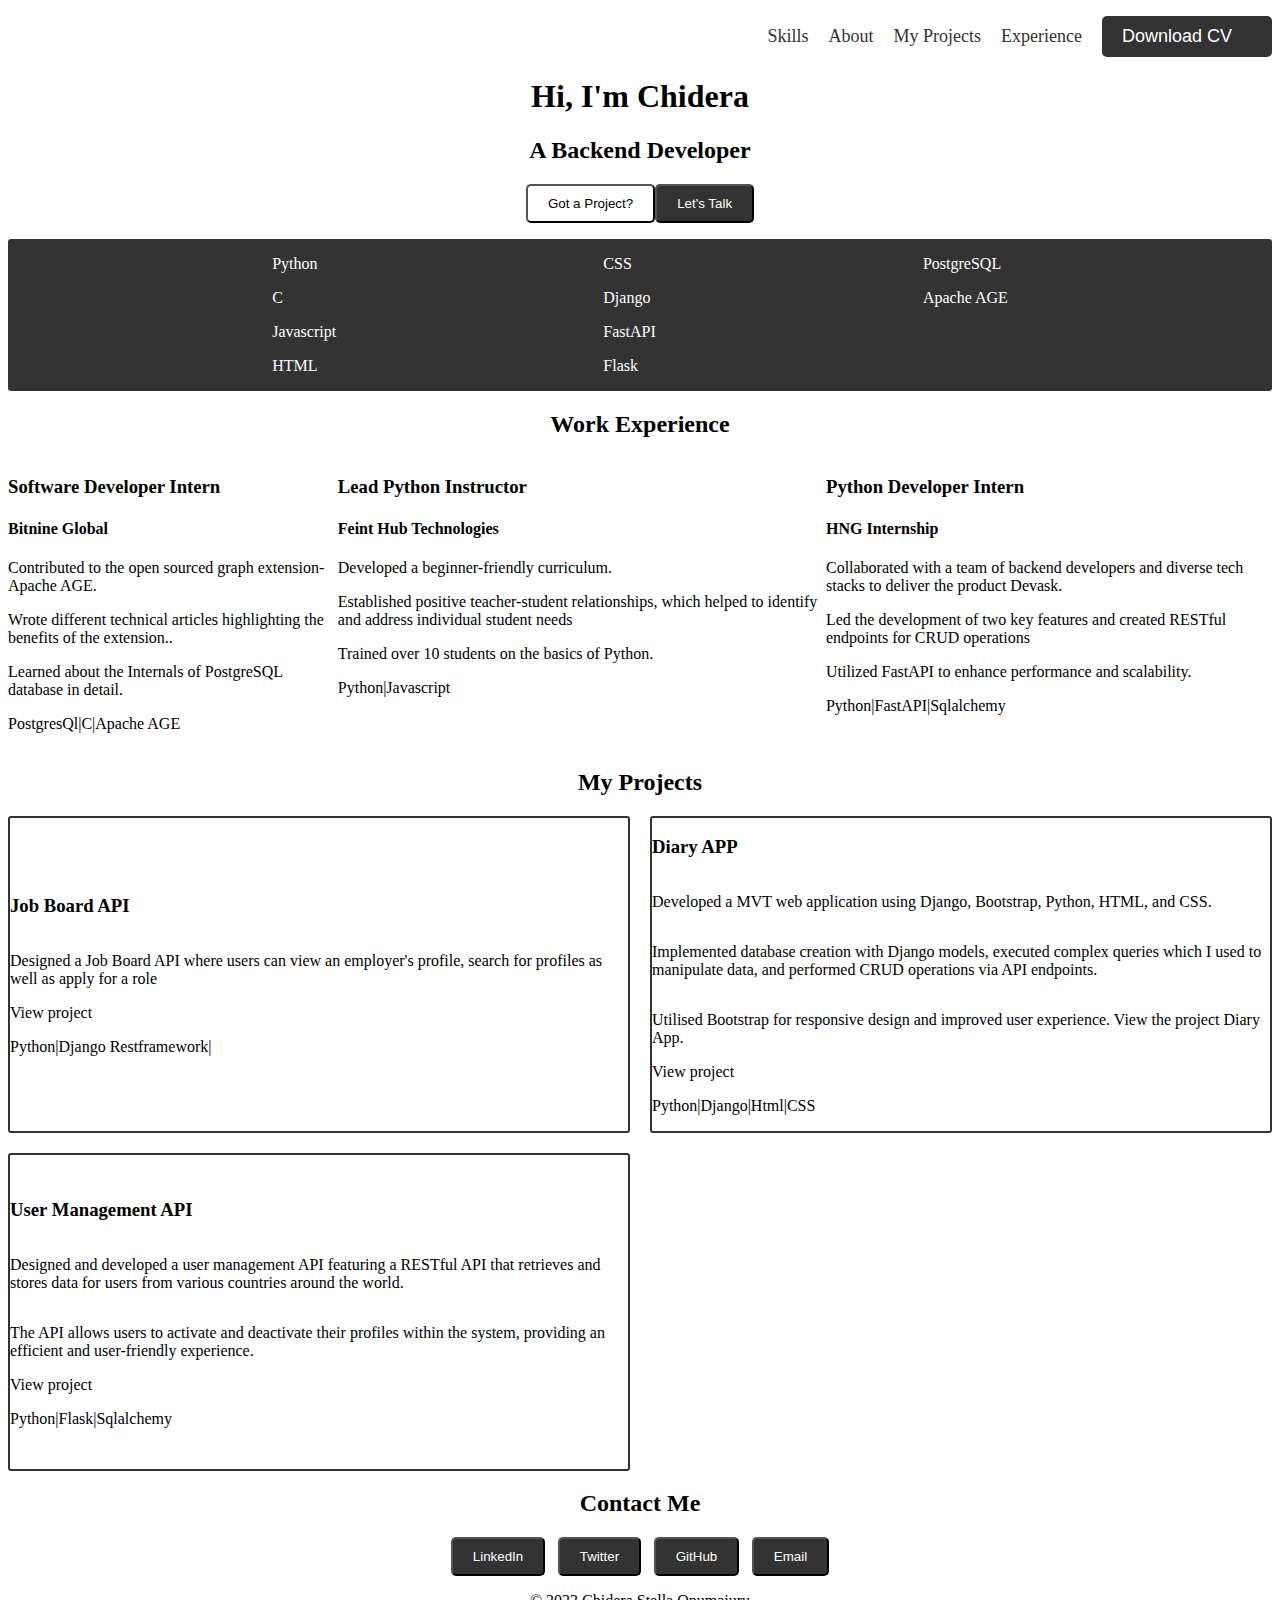
==== index.html @ e199f8c2 "fix:made changes to file arrangements" ====
<!DOCTYPE html>
<html>
  <head>
    <title>Chidera Stella Onumajuru - Python Backend Developer</title>
    <link rel="stylesheet" href="index.css">
  </head>
  <body>
    
      <header>
          <nav>
              <p class="navigation">
                <a href="#skills">Skills</a>
                <a href="#about-me">About</a>
                <a href="#my-projects">My Projects</a>
                <a href="#Experience">Experience</a>
                <button><a href="https://drive.google.com/file/d/1T2vnB7kfiqGb6u-KFOCTiPgxt2RrI3A_/view?usp=drivesdk">Download CV</a></button>
              </p>
            </nav>
            <h1 class="center">Hi, I'm Chidera</h1>
            <h2 class="center">A Backend Developer</h2>
            <p class="my-button">
              <button class="got">Got a Project?</button>
              <button class="contact"><a href="#contact-me">Let's Talk</a></button>
            </p>
        <div class="skills">
          <div class ="languages">
              <p>Python</p>
              <p>C</p>
              <p>Javascript</p>
              <p>HTML</p>
              
          </div>
          <div class="frameworks">
            <P>CSS</P>  
            <p>Django</p>
            <p>FastAPI</p>
            <p>Flask</p>   
          </div>
          <div class="databases">
              <p>PostgreSQL</p>          
              <p>Apache AGE</p>
          </div>
        </div>

      </header>
      
      <main>
        <section id="Experience">
          <h2>Work Experience</h2>
          <div class="work-experience work">
            <div class="experience grid">
              <h3>Software Developer Intern</h3>
              <h4>Bitnine Global</h4>
              <p>Contributed to the open sourced graph extension-Apache AGE.</p>
              <p>Wrote different technical articles highlighting the benefits of the extension..</p>
              <p>Learned about the Internals of PostgreSQL database in detail.</p>
              <p>PostgresQl|C|Apache AGE</p> 
            </div>
            <div class="teaching-experience grid">
              <h3>Lead Python Instructor</h3>
              <h4>Feint Hub Technologies</h4>
              <p>Developed a beginner-friendly curriculum. </p>
              <p>Established positive teacher-student relationships, which
                helped to identify and address individual student needs</p>
              <p>Trained over 10 students on the basics of Python.</p>
              <p>Python|Javascript</p>
            </div>
            <div class="intern-experience grid">     
              <h3>Python Developer Intern</h3>
              <h4>HNG Internship</h4>
              <p>Collaborated with a team of backend developers and diverse tech stacks to deliver the product Devask.</p>
              <p>Led the development of two key features and created RESTful endpoints for CRUD operations</p>
              <p> Utilized FastAPI to enhance performance and scalability.</p> 
              <p>Python|FastAPI|Sqlalchemy</p> 
            </div>
          </div>
        </section>
        <section id="my-projects">
          <h2>My Projects</h2>
          <div class="projects">
            <div class="job-board project">
            <h3>Job Board API</h3>
              <p>Designed a Job Board API where users can view an employer's profile, search for profiles as well as apply for a role</p>
              <a href="https://job-board-api.onrender.com/swagger/">View project</a>
              <p>Python|Django Restframework|</p>
              </div>

            
            <div class="project">
              <h3>Diary APP</h3>
              <p>Developed a MVT web application using Django, Bootstrap, Python, HTML, and CSS.</p>
              <p>Implemented database creation with Django models, executed complex queries which I used to manipulate data, and performed
  CRUD operations via API endpoints.</p>
              <p>Utilised Bootstrap for responsive design and improved user experience. View the project Diary App. </p>
              <a href="https://github.com/Chidera6/diary_app.">View project</a>
              <p>Python|Django|Html|CSS</p>
            </div>
            <div class="project">
              <h3>User Management API</h3>
              <p>Designed and developed a user management API featuring a RESTful API that retrieves and stores data for users from various countries around the world.</p>
              <p>The API allows users to activate and deactivate their profiles within
                the system, providing an efficient and user-friendly experience. </p>
              <a href="https://github.com/Chidera6/User_management_api">View project</a>
              <p>Python|Flask|Sqlalchemy</p>
            </div>
          </div>
        </section>
        
        <section id="contact-me">
          <h2>Contact Me</h2>
          <div class="contact-buttons">
              <button class="contact-button">
                <a href="https://linkedin.com/in/chidera-stella-onumajuru" target="_blank">
                LinkedIn
                </a>
              </button>
              <button class="contact-button">
                <a href="https://twitter.com/Dera_Onumajuru" target="_blank">
                Twitter
                </a>
              </button>
              <button class="contact-button">
                <a href="https://github.com/chidera6" target="_blank">
                GitHub
                </a>
              </button> 
              <button class="contact-button">
                <a href="mailto:onumajurubenedicta@gmail.com">
                Email
                </a>
              </button>
          </div>    
        </section>
      </main>
      <footer>
        <p>&copy; 2023 Chidera Stella Onumajuru</p>
      </footer>
   </div>
  </body>
</html>
---- index.css ----
.navigation {
    display: flex;
    justify-content: right;
    align-items: center;
  }
  

.navigation a {
    margin-right: 20px;
    font-size: 18px;
    color: #333;
    text-decoration: none;
    transition: all 0.3s ease-in-out;
}
  
  
.navigation button {
    background-color: #333;
    color: #fff;
    border: none;
    padding: 10px 20px;
    border-radius: 5px;
    font-size: 18px;
    cursor: pointer;
}
  
.navigation button a {
    color: #fff;
    text-decoration: none;
}
    
.center {
    text-align: center;
  }
  

.my-button {
    display: flex;
    justify-content: center;
  }
  
  button {
    background-color: #333;
    border-radius: 5px;
    padding: 10px 20px;
  }

  .got{
    background-color: white;
    color: black;
  }

.contact a{
  text-decoration: none;
  color: white;
}
  .skills  {
    display: flex;
    flex-wrap: wrap;
    justify-content: space-evenly;
    background-color: #333;
    color: white;
    gap: 3px;
    padding: 0.001rem;
    border-radius: 3px;
  }
  

h2{
  text-align: center;
}
.work-experience{
  display: flex;
  justify-content: center;
  gap: 1px;;
}

.projects{
  display: grid;
  grid-template-columns: repeat(2, 1fr);
  grid-template-rows: 1fr 1fr;
  border-radius: 2px;
  gap: 20px;
}

.job-board{
  grid-column-start: 1;
}
.project{
  display: grid;
  align-content: center;
  justify-content: center;
  border:2px solid  #333;
  border-radius: 3px;
}
.project a{
  text-decoration: none;
  color: black;
}

.contact-buttons{
  display: flex;
  gap: 1%;
  justify-content: center;
}
.contact-buttons a{
  text-decoration: none;
  color: white;
}
footer{
  text-align: center;
}
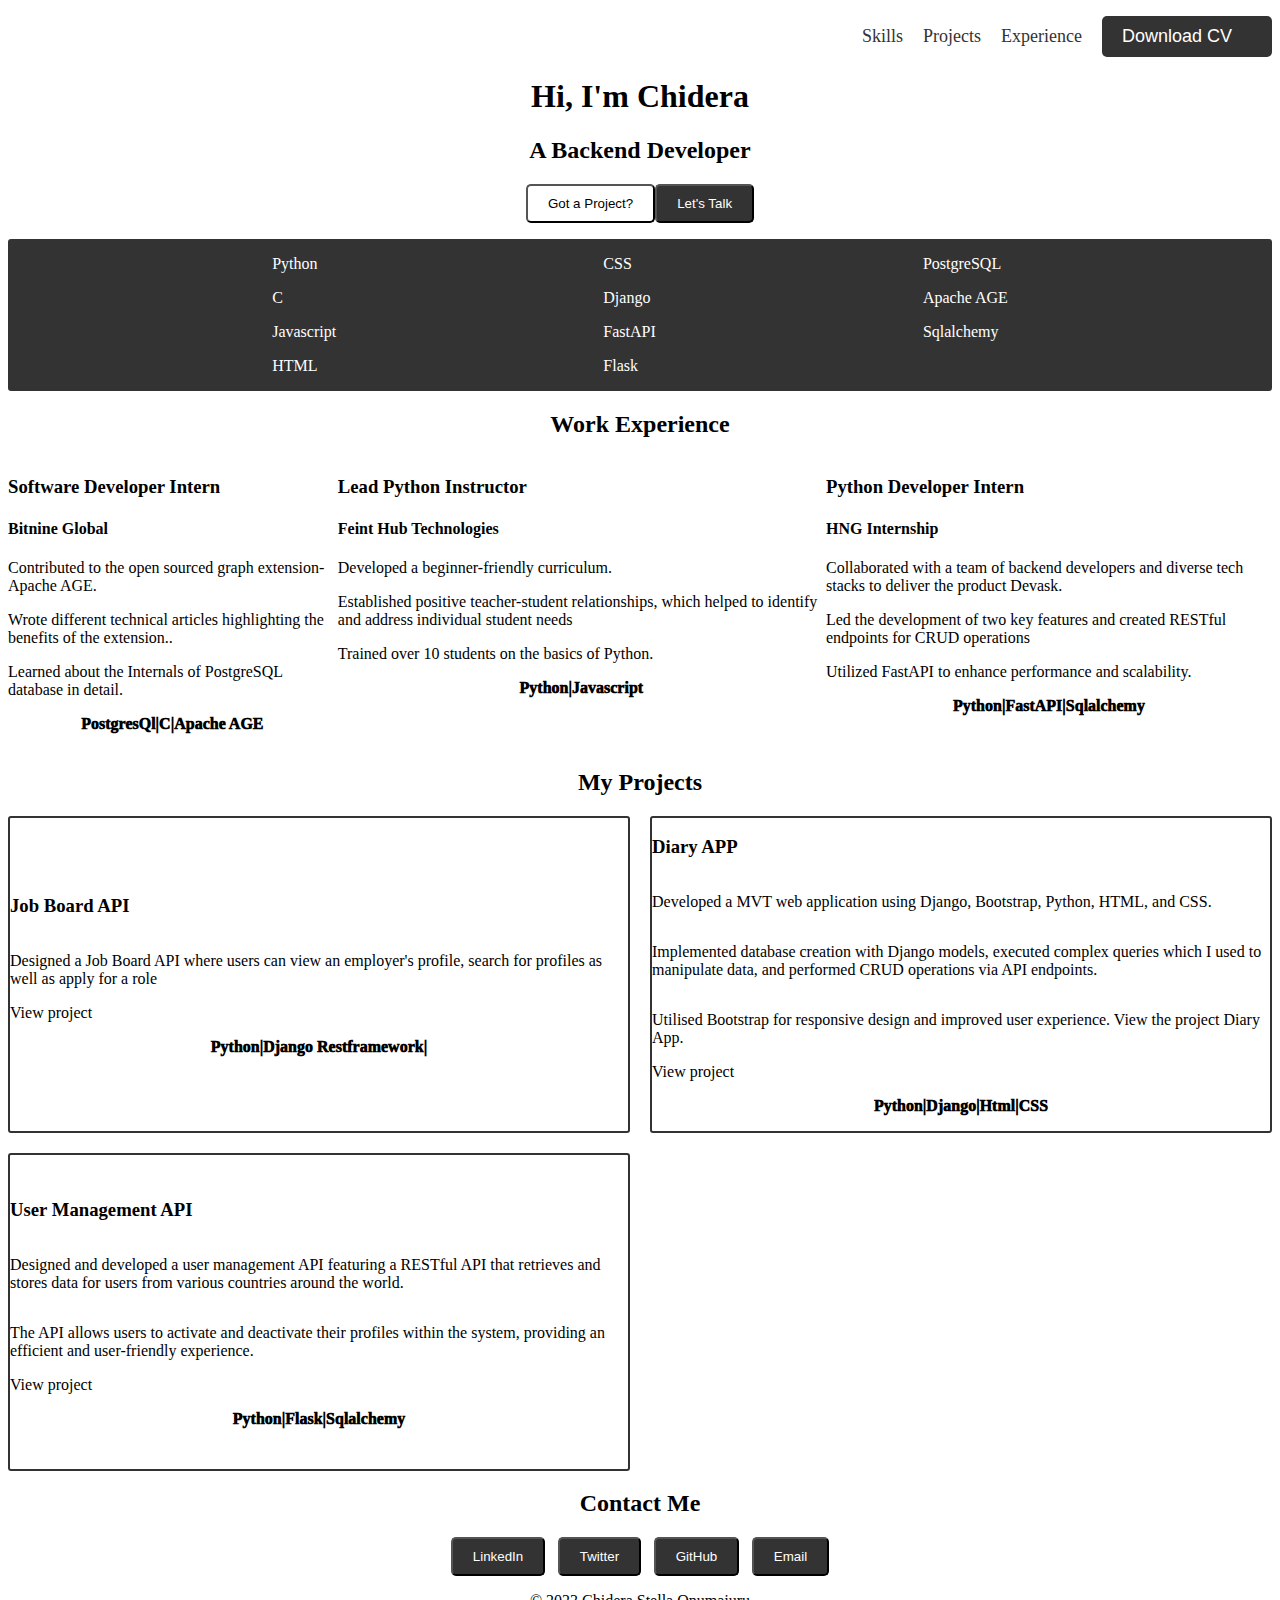
==== commit b9fb0908: "fix:made syling changes" ====
--- a/index.html
+++ b/index.html
@@ -10,8 +10,7 @@
           <nav>
               <p class="navigation">
                 <a href="#skills">Skills</a>
-                <a href="#about-me">About</a>
-                <a href="#my-projects">My Projects</a>
+                <a href="#my-projects">Projects</a>
                 <a href="#Experience">Experience</a>
                 <button><a href="https://drive.google.com/file/d/1T2vnB7kfiqGb6u-KFOCTiPgxt2RrI3A_/view?usp=drivesdk">Download CV</a></button>
               </p>
@@ -39,6 +38,7 @@
           <div class="databases">
               <p>PostgreSQL</p>          
               <p>Apache AGE</p>
+              <p>Sqlalchemy</p>
           </div>
         </div>
 
@@ -54,7 +54,7 @@
               <p>Contributed to the open sourced graph extension-Apache AGE.</p>
               <p>Wrote different technical articles highlighting the benefits of the extension..</p>
               <p>Learned about the Internals of PostgreSQL database in detail.</p>
-              <p>PostgresQl|C|Apache AGE</p> 
+              <p class="skil">PostgresQl|C|Apache AGE</p> 
             </div>
             <div class="teaching-experience grid">
               <h3>Lead Python Instructor</h3>
@@ -63,15 +63,16 @@
               <p>Established positive teacher-student relationships, which
                 helped to identify and address individual student needs</p>
               <p>Trained over 10 students on the basics of Python.</p>
-              <p>Python|Javascript</p>
+              <p class="skil">Python|Javascript</p>
             </div>
             <div class="intern-experience grid">     
               <h3>Python Developer Intern</h3>
               <h4>HNG Internship</h4>
-              <p>Collaborated with a team of backend developers and diverse tech stacks to deliver the product Devask.</p>
+              <p>Collaborated with a team of backend developers and diverse tech 
+                stacks to deliver the product Devask.</p>
               <p>Led the development of two key features and created RESTful endpoints for CRUD operations</p>
               <p> Utilized FastAPI to enhance performance and scalability.</p> 
-              <p>Python|FastAPI|Sqlalchemy</p> 
+              <p class="skil">Python|FastAPI|Sqlalchemy</p> 
             </div>
           </div>
         </section>
@@ -82,7 +83,7 @@
             <h3>Job Board API</h3>
               <p>Designed a Job Board API where users can view an employer's profile, search for profiles as well as apply for a role</p>
               <a href="https://job-board-api.onrender.com/swagger/">View project</a>
-              <p>Python|Django Restframework|</p>
+              <p class="skil">Python|Django Restframework|</p>
               </div>
 
             
@@ -93,7 +94,7 @@
   CRUD operations via API endpoints.</p>
               <p>Utilised Bootstrap for responsive design and improved user experience. View the project Diary App. </p>
               <a href="https://github.com/Chidera6/diary_app.">View project</a>
-              <p>Python|Django|Html|CSS</p>
+              <p class="skil">Python|Django|Html|CSS</p>
             </div>
             <div class="project">
               <h3>User Management API</h3>
@@ -101,7 +102,7 @@
               <p>The API allows users to activate and deactivate their profiles within
                 the system, providing an efficient and user-friendly experience. </p>
               <a href="https://github.com/Chidera6/User_management_api">View project</a>
-              <p>Python|Flask|Sqlalchemy</p>
+              <p class="skil">Python|Flask|Sqlalchemy</p>
             </div>
           </div>
         </section>
--- a/index.css
+++ b/index.css
@@ -72,8 +72,9 @@
 }
 .work-experience{
   display: flex;
+  gap: 1px;;
   justify-content: center;
-  gap: 1px;;
+
 }
 
 .projects{
@@ -111,4 +112,7 @@
 footer{
   text-align: center;
 }
-
+.skil{
+  font-weight: 1000;
+  text-align: center;
+}
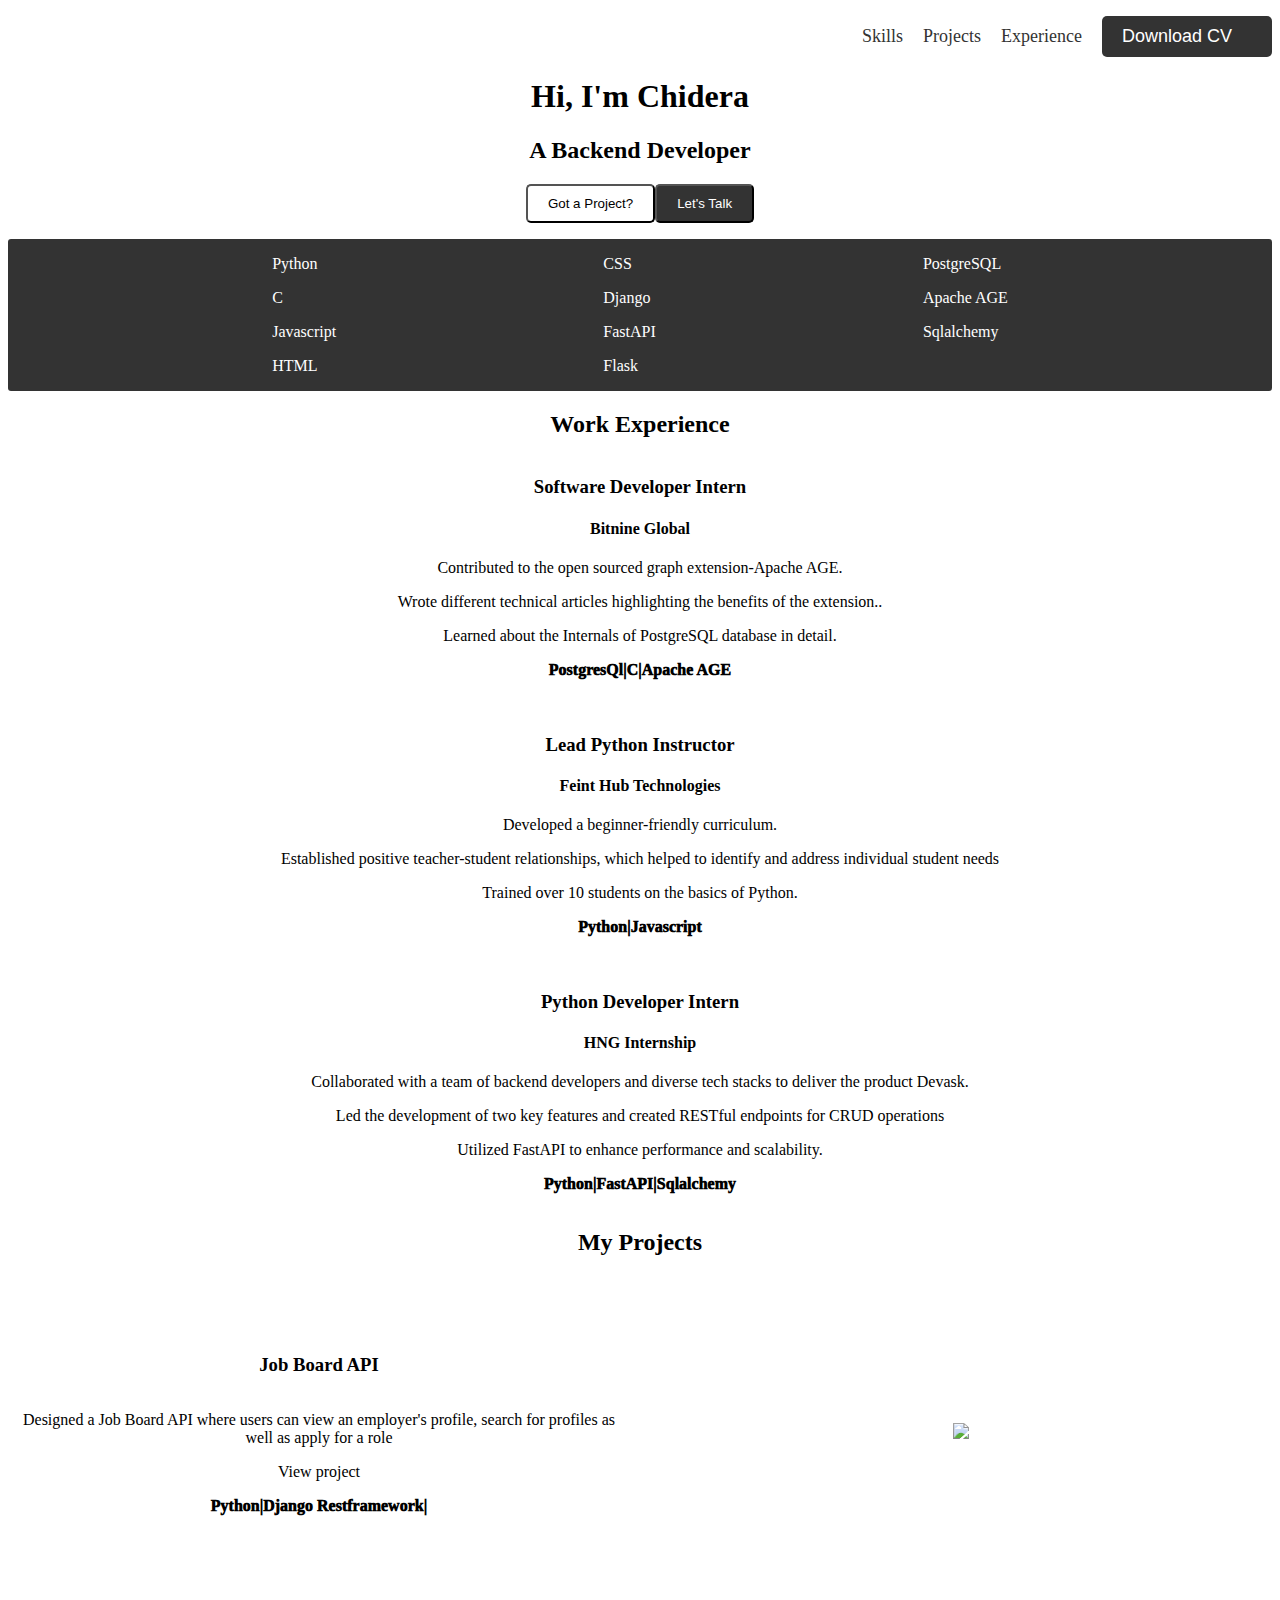
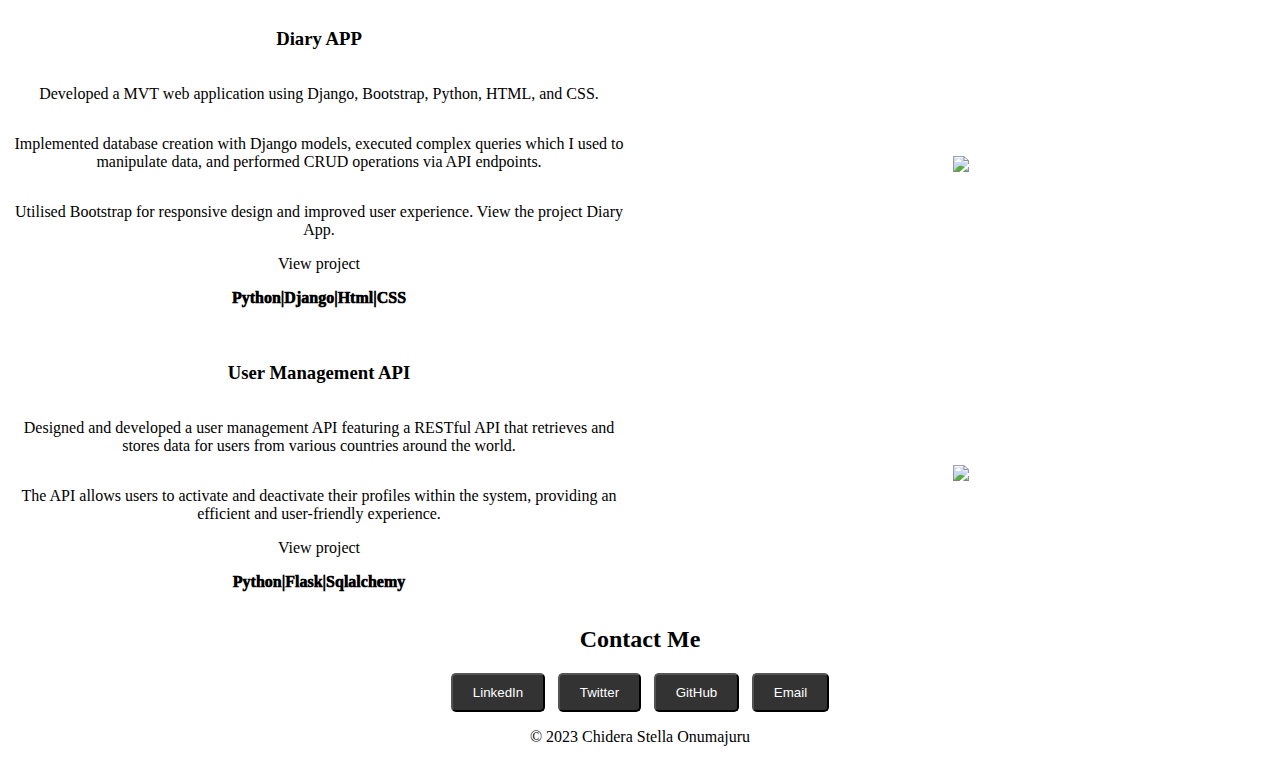
==== commit cc37aefb: "fix:modified index.html" ====
--- a/index.html
+++ b/index.html
@@ -2,6 +2,7 @@
 <html>
   <head>
     <title>Chidera Stella Onumajuru - Python Backend Developer</title>
+    <meta name="viewport" content="width=device-width, initial-scale=1.0">
     <link rel="stylesheet" href="index.css">
   </head>
   <body>
@@ -84,9 +85,10 @@
               <p>Designed a Job Board API where users can view an employer's profile, search for profiles as well as apply for a role</p>
               <a href="https://job-board-api.onrender.com/swagger/">View project</a>
               <p class="skil">Python|Django Restframework|</p>
-              </div>
-
-            
+            </div>
+            <div class = "project">
+              <p><img src="images/jobboarddocument.jpg"></p>
+            </div>
             <div class="project">
               <h3>Diary APP</h3>
               <p>Developed a MVT web application using Django, Bootstrap, Python, HTML, and CSS.</p>
@@ -96,6 +98,9 @@
               <a href="https://github.com/Chidera6/diary_app.">View project</a>
               <p class="skil">Python|Django|Html|CSS</p>
             </div>
+            <div class = "project">
+              <p><img src="images/dia.jpg"></p>
+            </div>
             <div class="project">
               <h3>User Management API</h3>
               <p>Designed and developed a user management API featuring a RESTful API that retrieves and stores data for users from various countries around the world.</p>
@@ -103,6 +108,9 @@
                 the system, providing an efficient and user-friendly experience. </p>
               <a href="https://github.com/Chidera6/User_management_api">View project</a>
               <p class="skil">Python|Flask|Sqlalchemy</p>
+            </div>
+            <div class = "project">
+              <p><img src="images/user_manage.jpg"></p>
             </div>
           </div>
         </section>
--- a/index.css
+++ b/index.css
@@ -1,118 +1,173 @@
-
 .navigation {
-    display: flex;
-    justify-content: right;
-    align-items: center;
-  }
-  
+  display: flex;
+  justify-content: right;
+  align-items: center;
+}
 
 .navigation a {
-    margin-right: 20px;
-    font-size: 18px;
-    color: #333;
-    text-decoration: none;
-    transition: all 0.3s ease-in-out;
+  margin-right: 20px;
+  font-size: 18px;
+  color: #333;
+  text-decoration: none;
+  transition: all 0.3s ease-in-out;
 }
-  
-  
+
 .navigation button {
-    background-color: #333;
-    color: #fff;
-    border: none;
-    padding: 10px 20px;
-    border-radius: 5px;
-    font-size: 18px;
-    cursor: pointer;
+  background-color: #333;
+  color: #fff;
+  border: none;
+  padding: 10px 20px;
+  border-radius: 5px;
+  font-size: 18px;
+  cursor: pointer;
 }
-  
+
 .navigation button a {
-    color: #fff;
-    text-decoration: none;
+  color: #fff;
+  text-decoration: none;
 }
-    
+
 .center {
-    text-align: center;
-  }
-  
+  text-align: center;
+}
 
 .my-button {
-    display: flex;
-    justify-content: center;
-  }
-  
-  button {
-    background-color: #333;
-    border-radius: 5px;
-    padding: 10px 20px;
-  }
+  display: flex;
+  justify-content: center;
+}
 
-  .got{
-    background-color: white;
-    color: black;
-  }
+button {
+  background-color: #333;
+  border-radius: 5px;
+  padding: 10px 20px;
+}
 
-.contact a{
+.got {
+  background-color: white;
+  color: black;
+}
+
+.contact a {
   text-decoration: none;
   color: white;
 }
-  .skills  {
-    display: flex;
-    flex-wrap: wrap;
-    justify-content: space-evenly;
-    background-color: #333;
-    color: white;
-    gap: 3px;
-    padding: 0.001rem;
-    border-radius: 3px;
-  }
-  
 
-h2{
+.skills {
+  display: flex;
+  flex-wrap: wrap;
+  justify-content: space-evenly;
+  background-color: #333;
+  color: white;
+  gap: 3px;
+  padding: 0.001rem;
+  border-radius: 3px;
+}
+
+h2 {
   text-align: center;
 }
-.work-experience{
-  display: flex;
-  gap: 1px;;
-  justify-content: center;
 
+#experience {
+  width: 100%;
+  max-width: 800px; 
+  margin: 0 auto;
+  padding: 20px;
 }
 
-.projects{
+.work-experience {
+  display: grid;
+  grid-template-columns: 1fr;
+  gap: 20px;
+  text-align: center;
+}
+
+@media (min-width: 768px) {
+  .work-experience {
+    grid-template-columns: repeat(1, 1fr);
+  }
+}
+
+
+.projects {
   display: grid;
   grid-template-columns: repeat(2, 1fr);
   grid-template-rows: 1fr 1fr;
   border-radius: 2px;
   gap: 20px;
+  
 }
 
-.job-board{
+.job-board {
   grid-column-start: 1;
 }
-.project{
+
+.project {
   display: grid;
   align-content: center;
   justify-content: center;
-  border:2px solid  #333;
-  border-radius: 3px;
+  text-align: center;
+  
 }
-.project a{
+
+.project a {
   text-decoration: none;
   color: black;
 }
 
-.contact-buttons{
+.contact-buttons {
   display: flex;
   gap: 1%;
   justify-content: center;
 }
-.contact-buttons a{
+
+.contact-buttons a {
   text-decoration: none;
   color: white;
 }
-footer{
+
+footer {
   text-align: center;
 }
-.skil{
+
+.skil {
   font-weight: 1000;
-  text-align: center;
+
 }
+
+
+@media (max-width: 767px) {
+  .navigation {
+    justify-content: center;
+  }
+
+  .navigation a {
+    margin-right: 10px;
+    font-size: 16px;
+  }
+
+  .navigation button {
+    padding: 8px 16px;
+    font-size: 16px;
+  }
+
+  .center {
+    text-align: center;
+  }
+
+  .my-button {
+    justify-content: center;
+  }
+
+  .skills {
+    font-size: 14px;
+  }
+
+  .projects {
+    grid-template-columns: 1fr;
+    gap: 10px;
+  }
+}
+img {
+  max-width: 100%;
+  height: auto;
+}
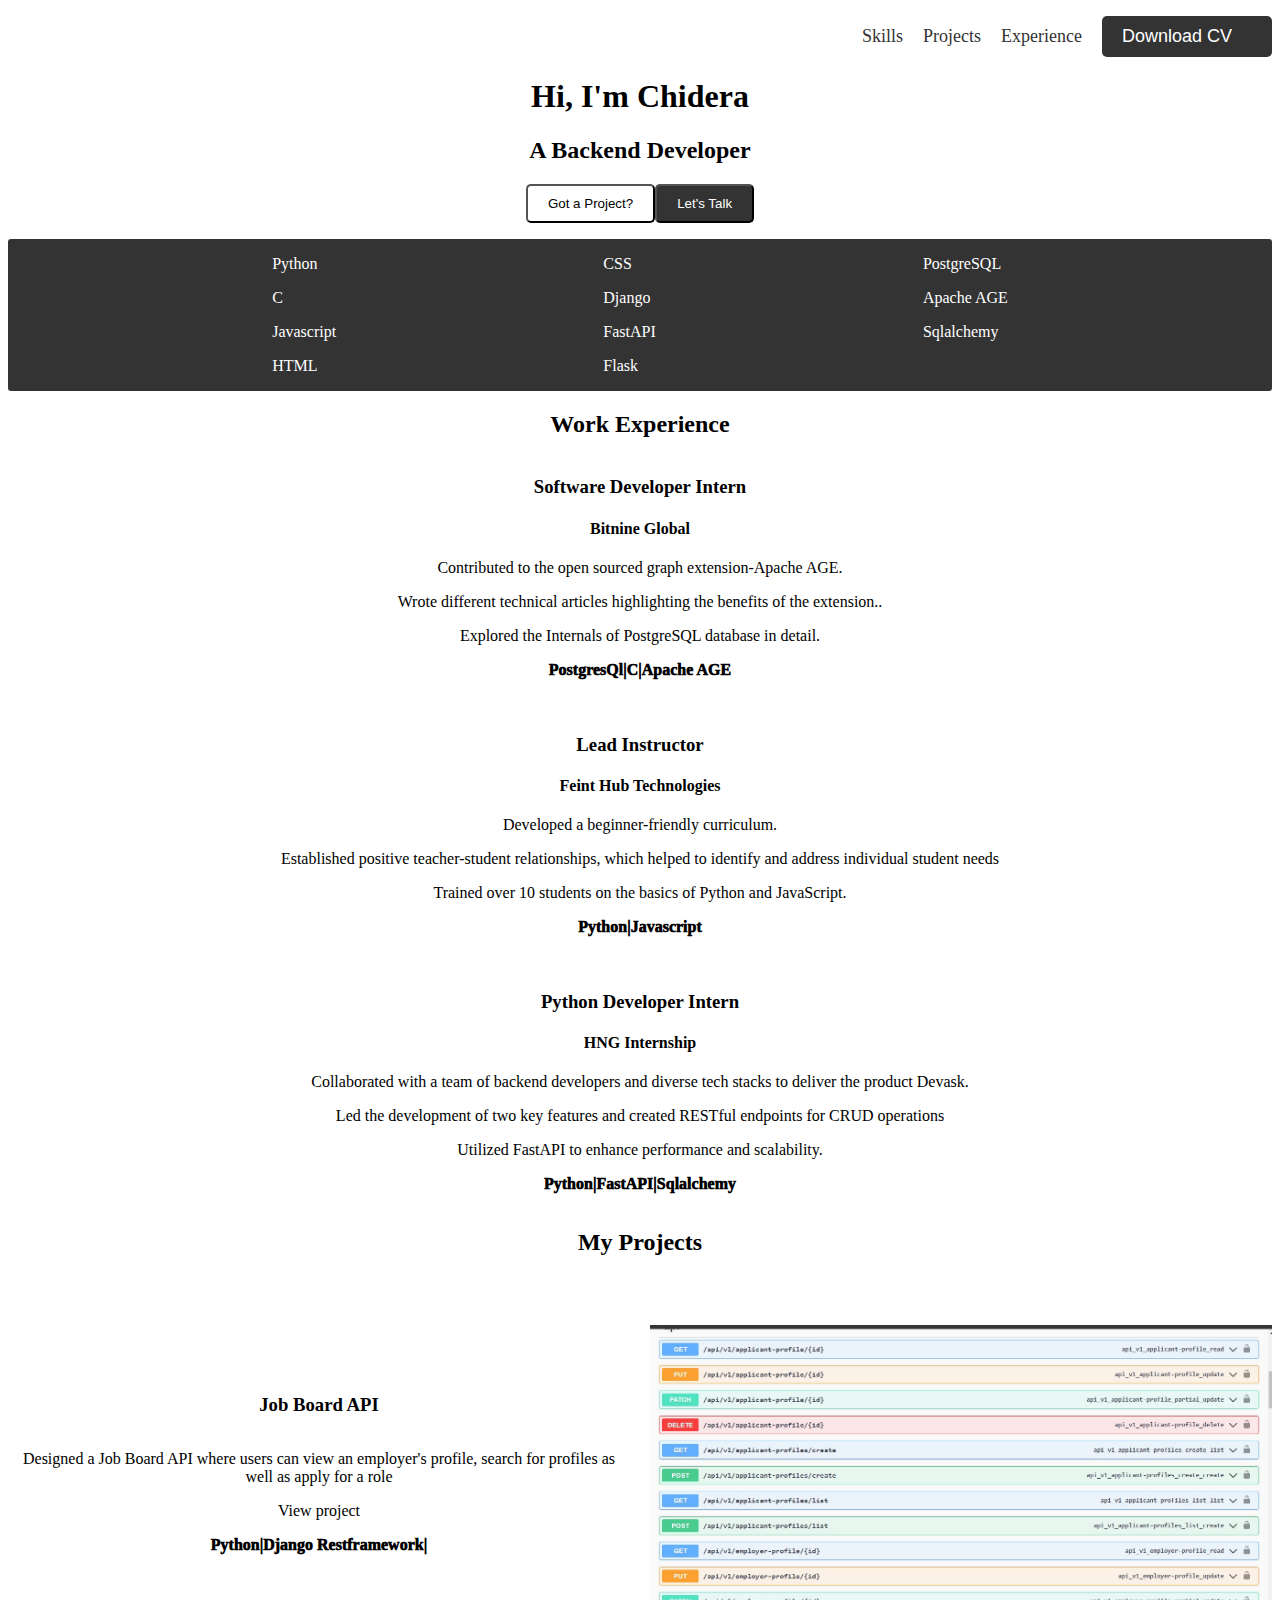
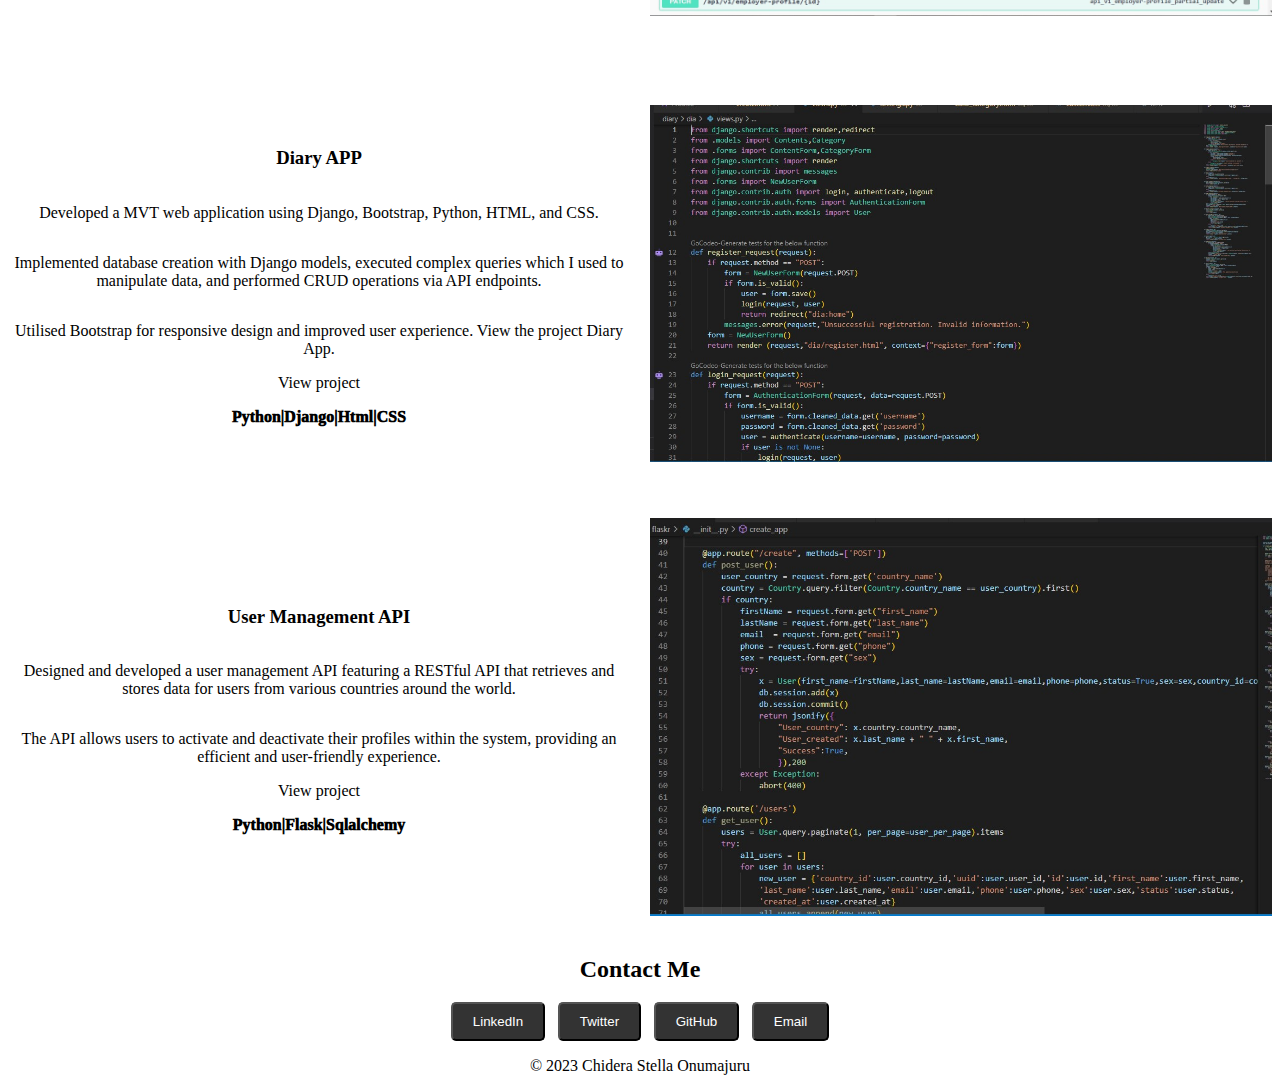
==== commit a51f2e89: "feat:modified index.html" ====
--- a/index.html
+++ b/index.html
@@ -13,7 +13,7 @@
                 <a href="#skills">Skills</a>
                 <a href="#my-projects">Projects</a>
                 <a href="#Experience">Experience</a>
-                <button><a href="https://drive.google.com/file/d/1T2vnB7kfiqGb6u-KFOCTiPgxt2RrI3A_/view?usp=drivesdk">Download CV</a></button>
+                <button><a href="https://drive.google.com/file/d/1T2vnB7kfiqGb6u-KFOCTiPgxt2RrI3A_/view?usp=drivesdk" target="_blank">Download CV</a></button>
               </p>
             </nav>
             <h1 class="center">Hi, I'm Chidera</h1>
@@ -22,7 +22,7 @@
               <button class="got">Got a Project?</button>
               <button class="contact"><a href="#contact-me">Let's Talk</a></button>
             </p>
-        <div class="skills">
+        <div id="skills" class="skills">
           <div class ="languages">
               <p>Python</p>
               <p>C</p>
@@ -54,16 +54,16 @@
               <h4>Bitnine Global</h4>
               <p>Contributed to the open sourced graph extension-Apache AGE.</p>
               <p>Wrote different technical articles highlighting the benefits of the extension..</p>
-              <p>Learned about the Internals of PostgreSQL database in detail.</p>
+              <p>Explored the Internals of PostgreSQL database in detail.</p>
               <p class="skil">PostgresQl|C|Apache AGE</p> 
             </div>
             <div class="teaching-experience grid">
-              <h3>Lead Python Instructor</h3>
+              <h3>Lead Instructor</h3>
               <h4>Feint Hub Technologies</h4>
               <p>Developed a beginner-friendly curriculum. </p>
               <p>Established positive teacher-student relationships, which
                 helped to identify and address individual student needs</p>
-              <p>Trained over 10 students on the basics of Python.</p>
+              <p>Trained over 10 students on the basics of Python and JavaScript.</p>
               <p class="skil">Python|Javascript</p>
             </div>
             <div class="intern-experience grid">     
@@ -87,7 +87,7 @@
               <p class="skil">Python|Django Restframework|</p>
             </div>
             <div class = "project">
-              <p><img src="images/jobboarddocument.jpg"></p>
+              <p><img src="/images/jobboarddocument.jpg"></p>
             </div>
             <div class="project">
               <h3>Diary APP</h3>
@@ -99,7 +99,7 @@
               <p class="skil">Python|Django|Html|CSS</p>
             </div>
             <div class = "project">
-              <p><img src="images/dia.jpg"></p>
+              <p><img src="/images/dia.jpg"></p>
             </div>
             <div class="project">
               <h3>User Management API</h3>
@@ -110,7 +110,7 @@
               <p class="skil">Python|Flask|Sqlalchemy</p>
             </div>
             <div class = "project">
-              <p><img src="images/user_manage.jpg"></p>
+              <p><img src="/images/user_manage.jpg"></p>
             </div>
           </div>
         </section>
@@ -129,14 +129,11 @@
                 </a>
               </button>
               <button class="contact-button">
-                <a href="https://github.com/chidera6" target="_blank">
-                GitHub
+                <a href="https://github.com/chidera6" target="_blank">GitHub
                 </a>
               </button> 
-              <button class="contact-button">
-                <a href="mailto:onumajurubenedicta@gmail.com">
-                Email
-                </a>
+              <button>
+                <a href="mailto:onumajurubenedicta@gmail.com" target="_blank">Email</a>
               </button>
           </div>    
         </section>
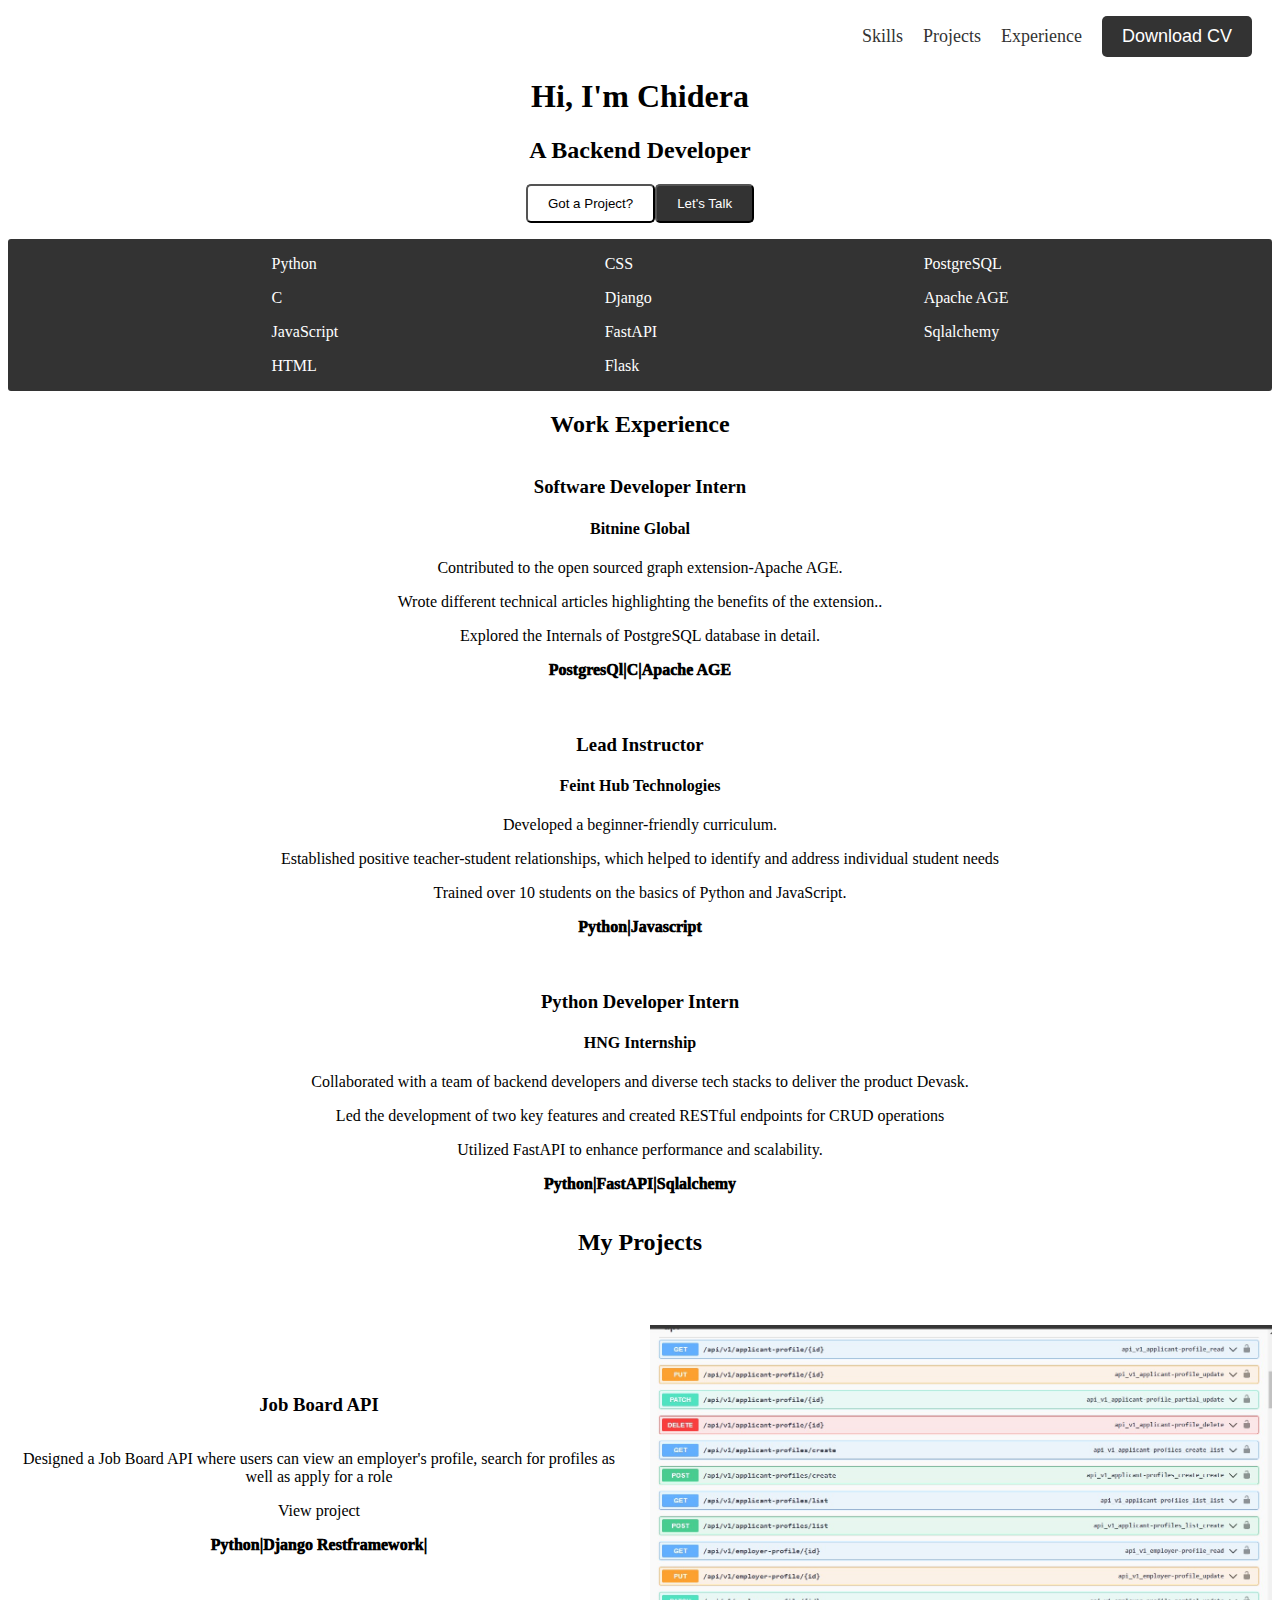
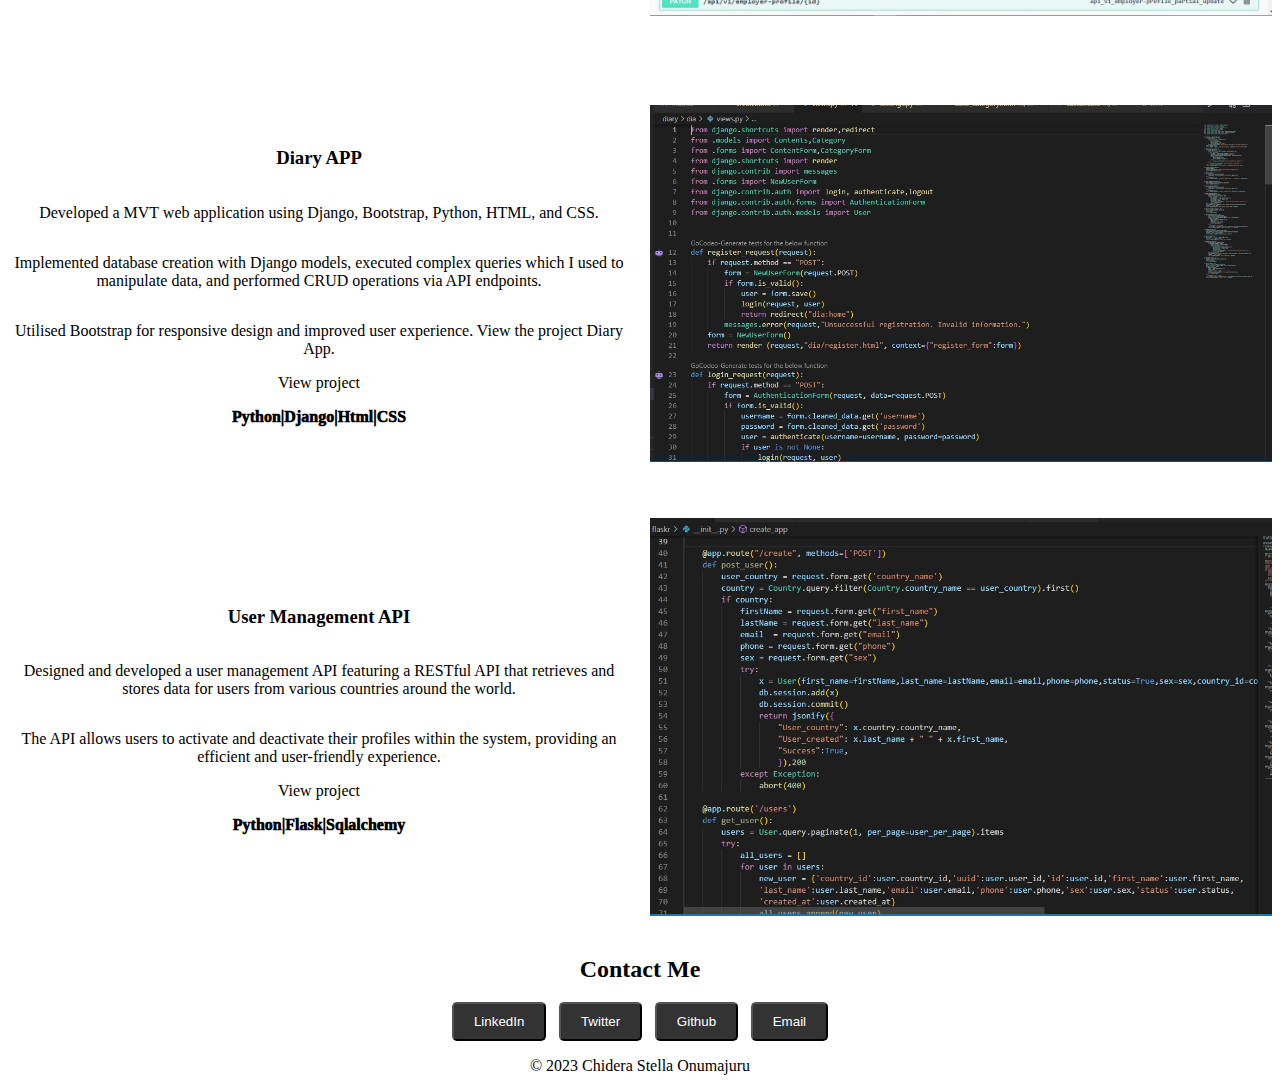
==== commit 46e190fd: "fix:modified index.css" ====
--- a/index.html
+++ b/index.html
@@ -13,7 +13,7 @@
                 <a href="#skills">Skills</a>
                 <a href="#my-projects">Projects</a>
                 <a href="#Experience">Experience</a>
-                <button><a href="https://drive.google.com/file/d/1T2vnB7kfiqGb6u-KFOCTiPgxt2RrI3A_/view?usp=drivesdk" target="_blank">Download CV</a></button>
+                <a href="https://drive.google.com/file/d/1T2vnB7kfiqGb6u-KFOCTiPgxt2RrI3A_/view?usp=drivesdk" target="_blank"><button>Download CV</button></a>
               </p>
             </nav>
             <h1 class="center">Hi, I'm Chidera</h1>
@@ -26,7 +26,7 @@
           <div class ="languages">
               <p>Python</p>
               <p>C</p>
-              <p>Javascript</p>
+              <p>JavaScript</p>
               <p>HTML</p>
               
           </div>
@@ -87,7 +87,7 @@
               <p class="skil">Python|Django Restframework|</p>
             </div>
             <div class = "project">
-              <p><img src="/images/jobboarddocument.jpg"></p>
+              <p><img src="./images/jobboarddocument.jpg"></p>
             </div>
             <div class="project">
               <h3>Diary APP</h3>
@@ -99,7 +99,7 @@
               <p class="skil">Python|Django|Html|CSS</p>
             </div>
             <div class = "project">
-              <p><img src="/images/dia.jpg"></p>
+              <p><img src="./images/dia.jpg"></p>
             </div>
             <div class="project">
               <h3>User Management API</h3>
@@ -110,7 +110,7 @@
               <p class="skil">Python|Flask|Sqlalchemy</p>
             </div>
             <div class = "project">
-              <p><img src="/images/user_manage.jpg"></p>
+              <p><img src="./images/user_manage.jpg"></p>
             </div>
           </div>
         </section>
@@ -118,23 +118,10 @@
         <section id="contact-me">
           <h2>Contact Me</h2>
           <div class="contact-buttons">
-              <button class="contact-button">
-                <a href="https://linkedin.com/in/chidera-stella-onumajuru" target="_blank">
-                LinkedIn
-                </a>
-              </button>
-              <button class="contact-button">
-                <a href="https://twitter.com/Dera_Onumajuru" target="_blank">
-                Twitter
-                </a>
-              </button>
-              <button class="contact-button">
-                <a href="https://github.com/chidera6" target="_blank">GitHub
-                </a>
-              </button> 
-              <button>
-                <a href="mailto:onumajurubenedicta@gmail.com" target="_blank">Email</a>
-              </button>
+            <a href="https://linkedin.com/in/chidera-stella-onumajuru" target="_blank"><button>LinkedIn</button></a>
+            <a href="https://twitter.com/Dera_Onumajuru" target="_blank"><button>Twitter</button></a>
+            <a href="https://github.com/chidera6" target="_blank"><button>Github</button></a>
+            <a href="mailto:onumajurubenedicta@gmail.com" target="_blank"><button>Email</button></a>
           </div>    
         </section>
       </main>
--- a/index.css
+++ b/index.css
@@ -118,13 +118,16 @@
   display: flex;
   gap: 1%;
   justify-content: center;
+  
 }
 
-.contact-buttons a {
+a{
   text-decoration: none;
+}
+
+button{
   color: white;
 }
-
 footer {
   text-align: center;
 }
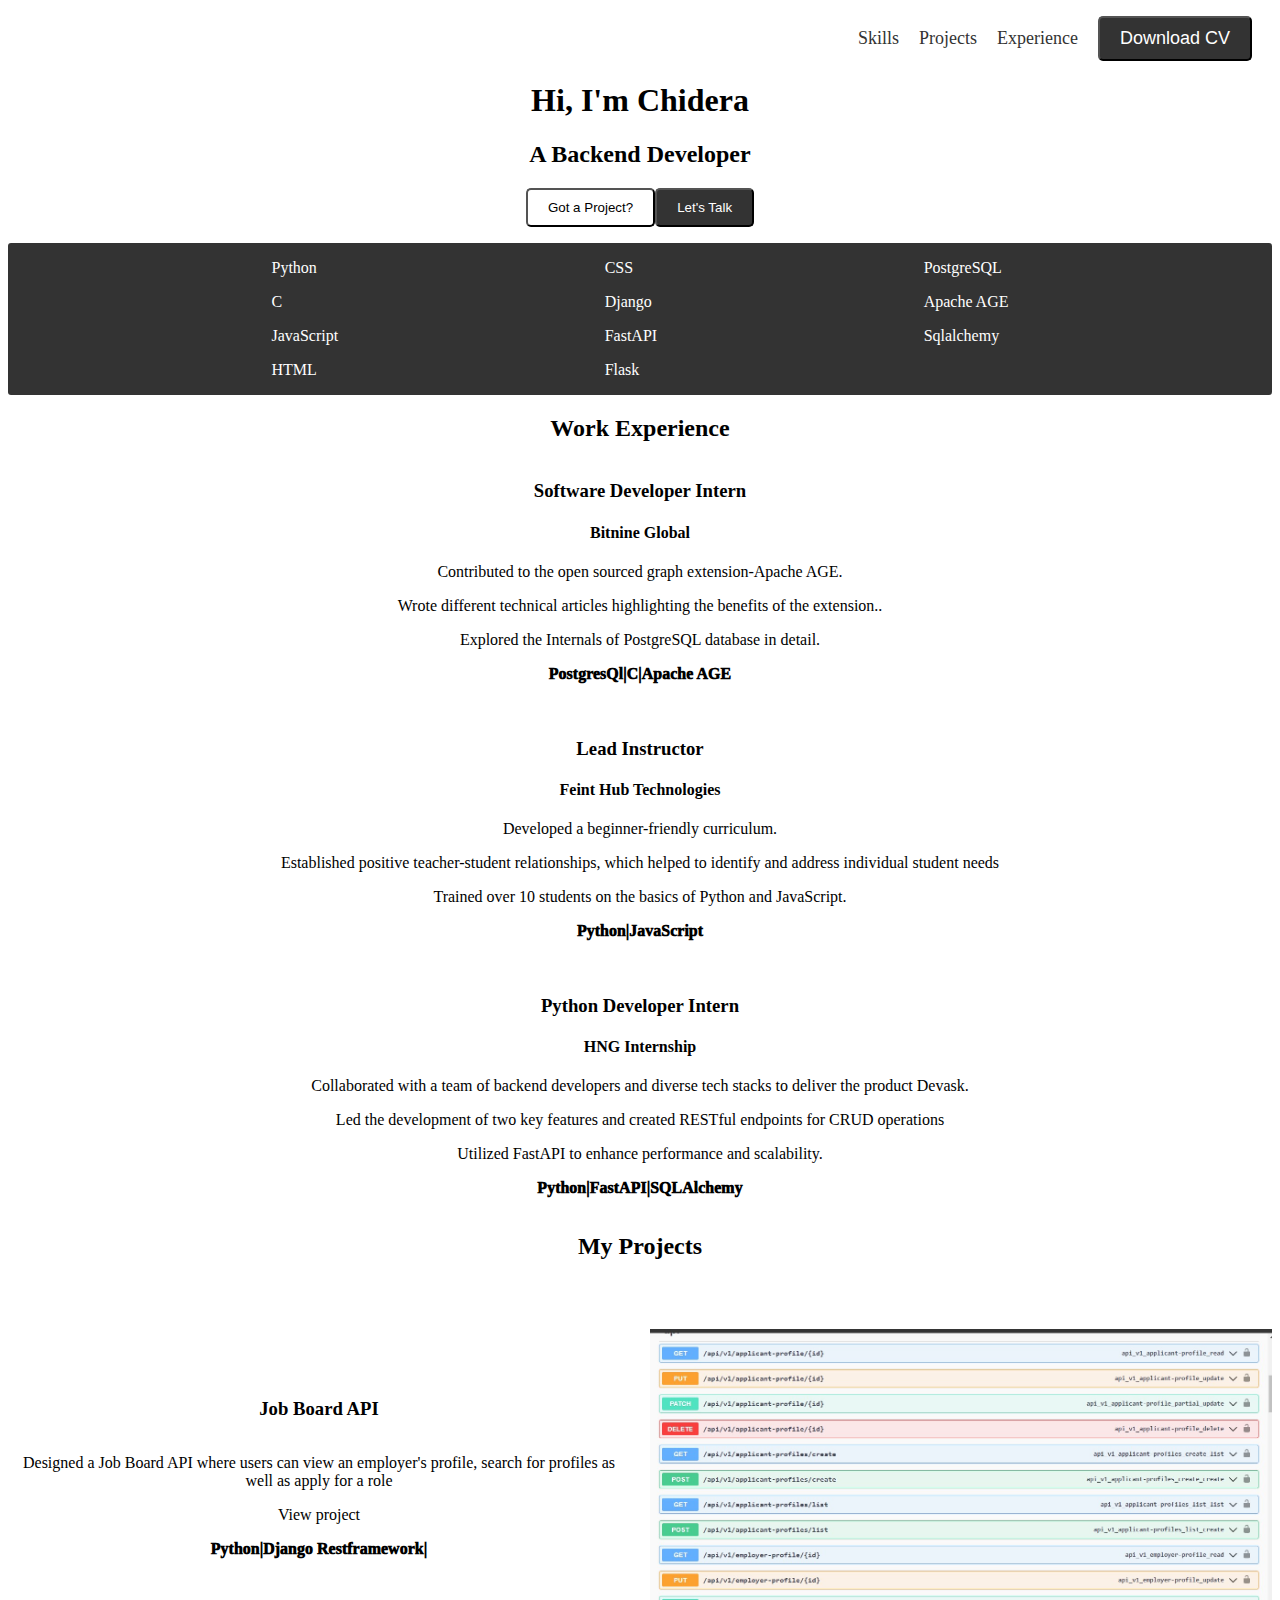
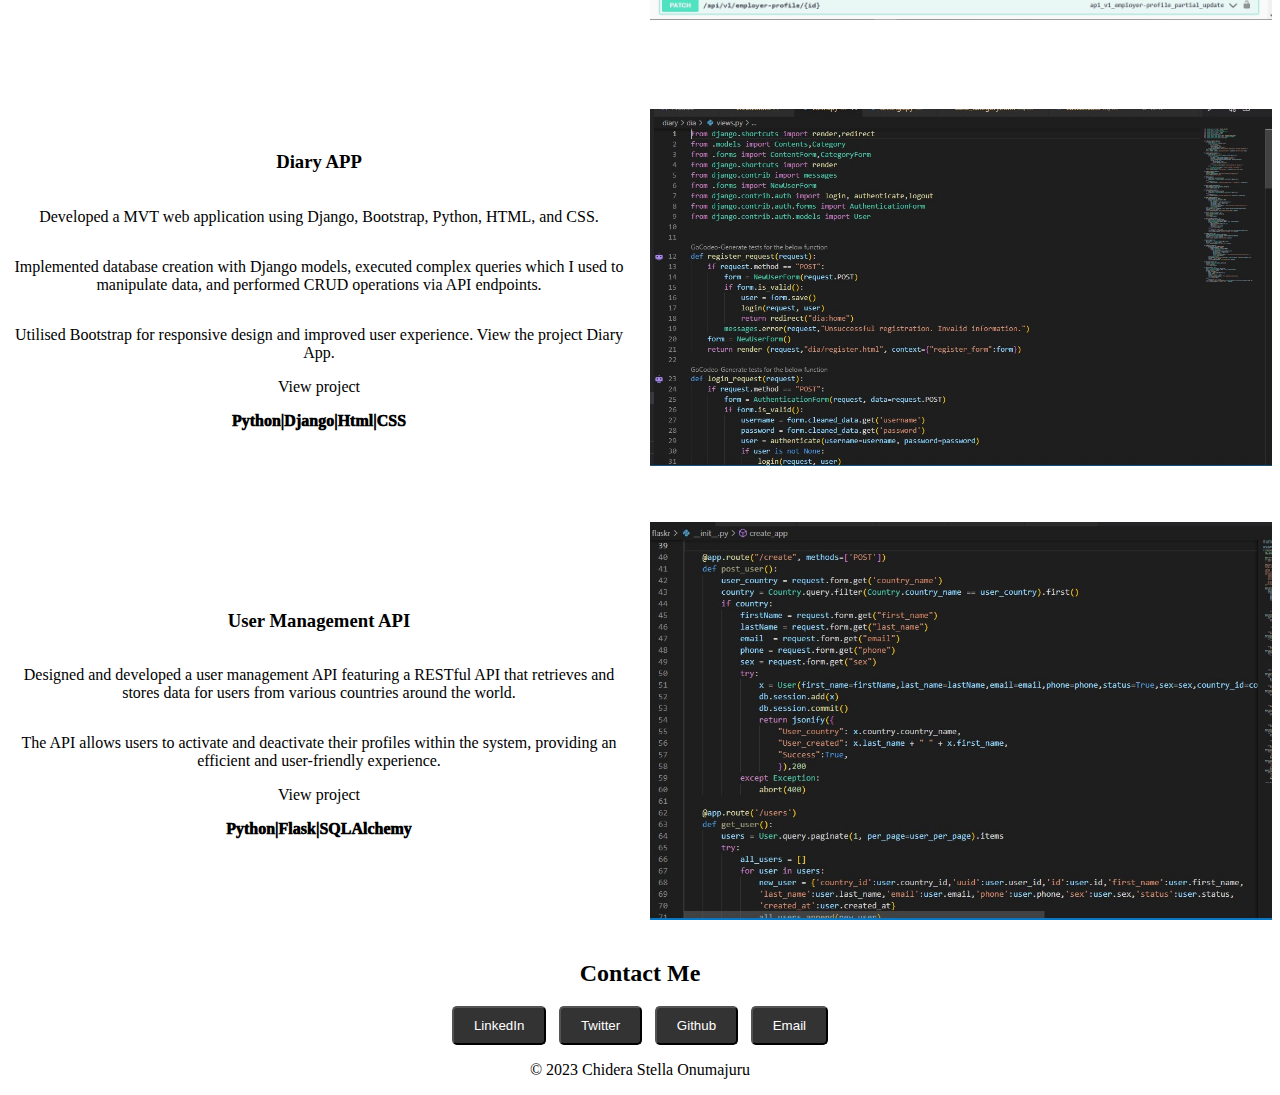
==== commit 2c6dd66b: "fix:fixed typos" ====
--- a/index.html
+++ b/index.html
@@ -20,7 +20,7 @@
             <h2 class="center">A Backend Developer</h2>
             <p class="my-button">
               <button class="got">Got a Project?</button>
-              <button class="contact"><a href="#contact-me">Let's Talk</a></button>
+              <a href="#contact-me"><button class="contact">Let's Talk</button></a>
             </p>
         <div id="skills" class="skills">
           <div class ="languages">
@@ -64,7 +64,7 @@
               <p>Established positive teacher-student relationships, which
                 helped to identify and address individual student needs</p>
               <p>Trained over 10 students on the basics of Python and JavaScript.</p>
-              <p class="skil">Python|Javascript</p>
+              <p class="skil">Python|JavaScript</p>
             </div>
             <div class="intern-experience grid">     
               <h3>Python Developer Intern</h3>
@@ -73,7 +73,7 @@
                 stacks to deliver the product Devask.</p>
               <p>Led the development of two key features and created RESTful endpoints for CRUD operations</p>
               <p> Utilized FastAPI to enhance performance and scalability.</p> 
-              <p class="skil">Python|FastAPI|Sqlalchemy</p> 
+              <p class="skil">Python|FastAPI|SQLAlchemy</p> 
             </div>
           </div>
         </section>
@@ -107,7 +107,7 @@
               <p>The API allows users to activate and deactivate their profiles within
                 the system, providing an efficient and user-friendly experience. </p>
               <a href="https://github.com/Chidera6/User_management_api">View project</a>
-              <p class="skil">Python|Flask|Sqlalchemy</p>
+              <p class="skil">Python|Flask|SQLAlchemy</p>
             </div>
             <div class = "project">
               <p><img src="./images/user_manage.jpg"></p>
--- a/index.css
+++ b/index.css
@@ -9,13 +9,12 @@
   font-size: 18px;
   color: #333;
   text-decoration: none;
-  transition: all 0.3s ease-in-out;
+
 }
 
 .navigation button {
   background-color: #333;
   color: #fff;
-  border: none;
   padding: 10px 20px;
   border-radius: 5px;
   font-size: 18px;
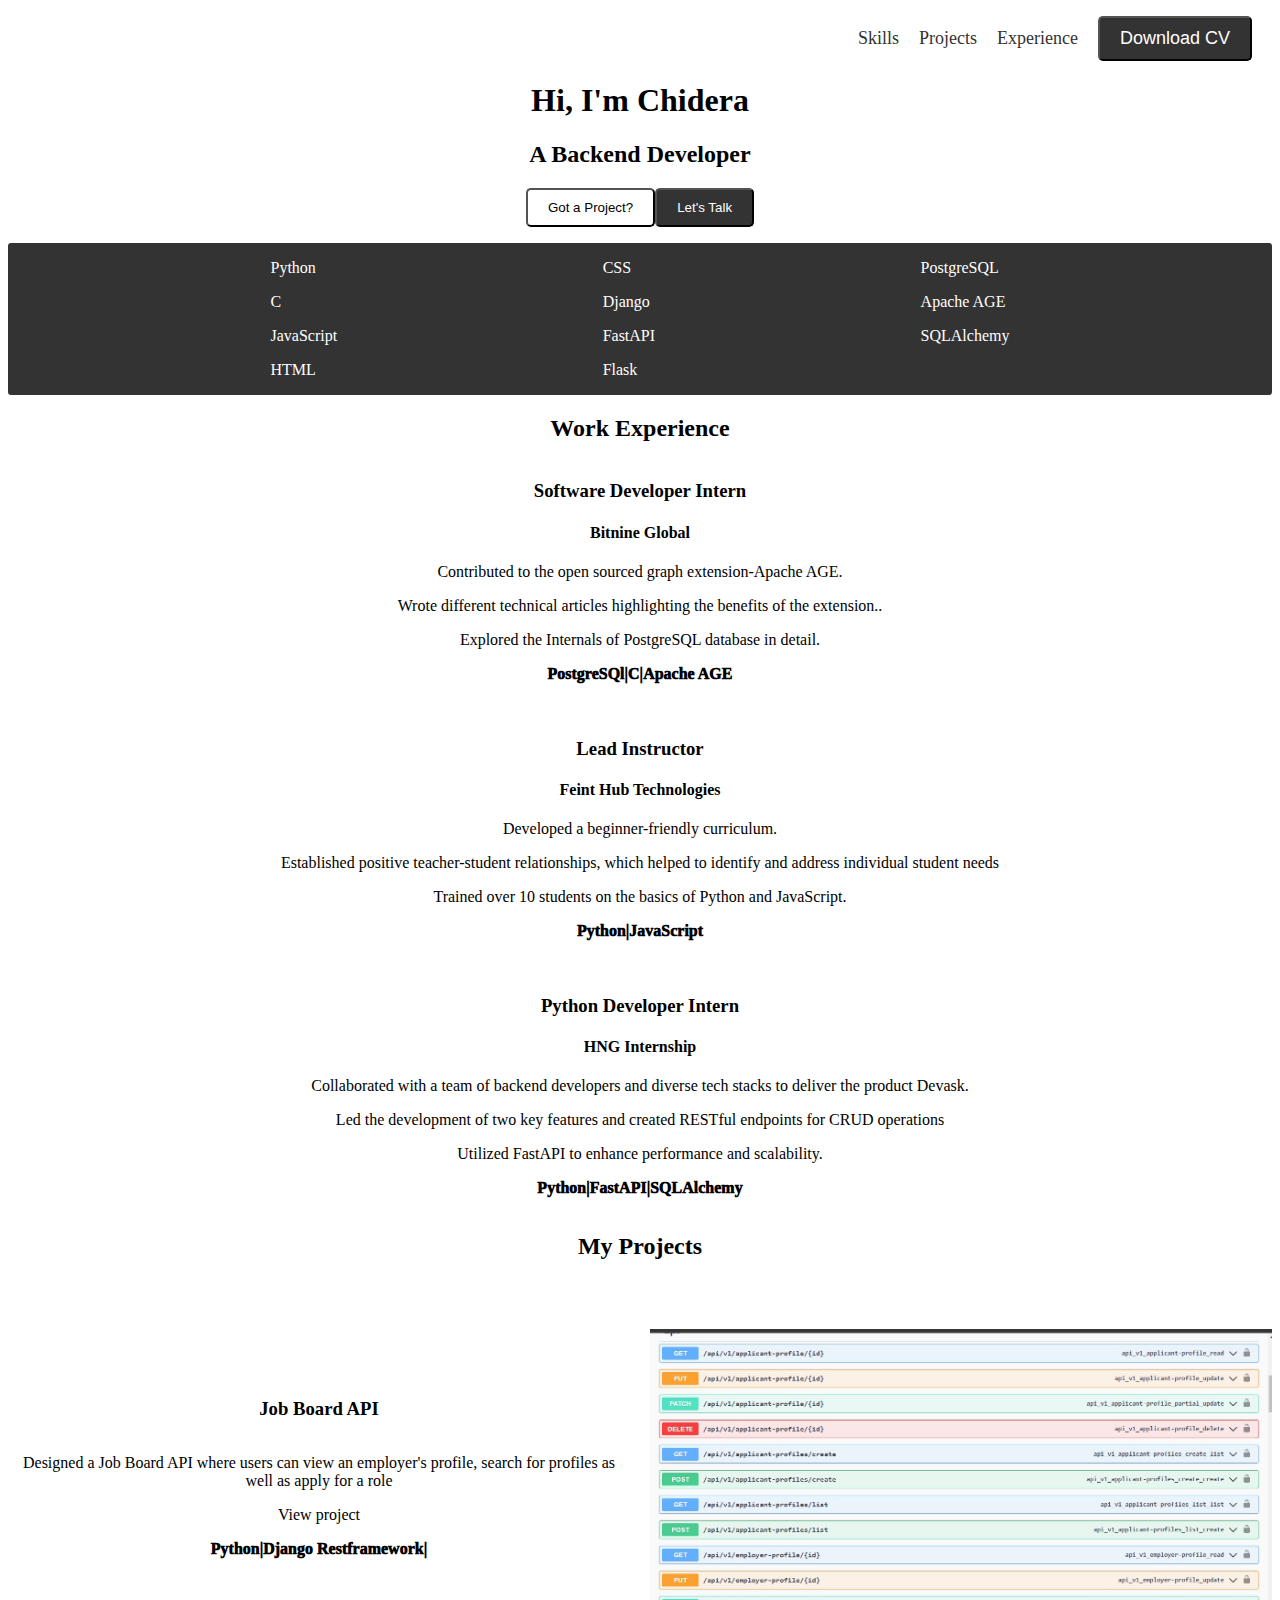
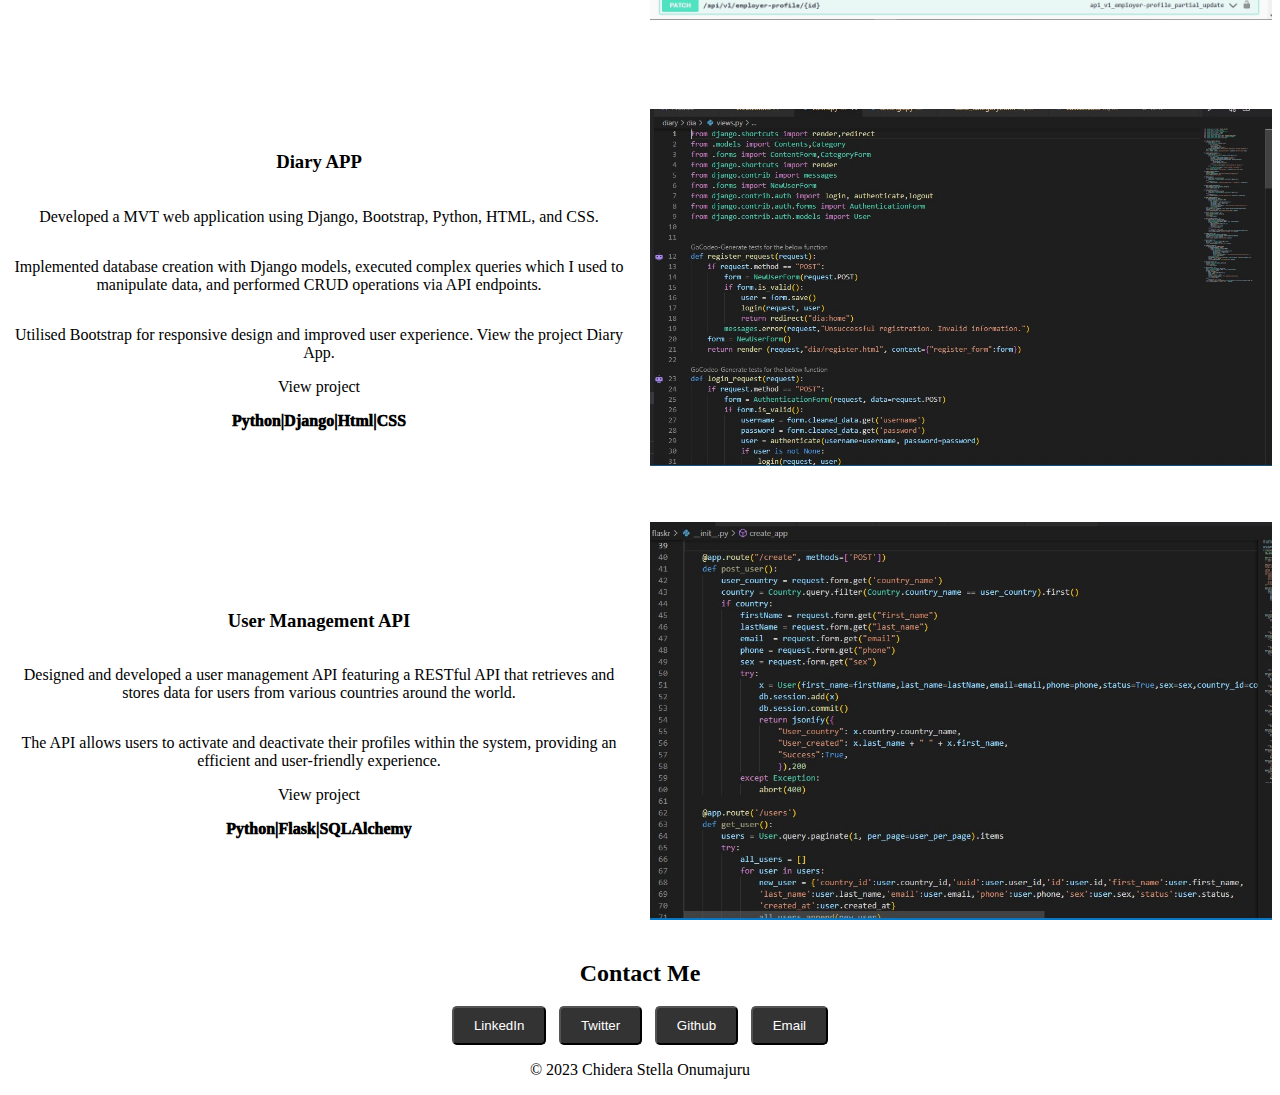
==== commit f666e2c4: "fix:fixed typos" ====
--- a/index.html
+++ b/index.html
@@ -13,7 +13,7 @@
                 <a href="#skills">Skills</a>
                 <a href="#my-projects">Projects</a>
                 <a href="#Experience">Experience</a>
-                <a href="https://drive.google.com/file/d/1T2vnB7kfiqGb6u-KFOCTiPgxt2RrI3A_/view?usp=drivesdk" target="_blank"><button>Download CV</button></a>
+                <a href="https://drive.google.com/file/d/1cvqBiLHOA-qxOuvW08Xfr7eD5Allchtq/view?usp=drivesdk" target="_blank"><button>Download CV</button></a>
               </p>
             </nav>
             <h1 class="center">Hi, I'm Chidera</h1>
@@ -39,7 +39,7 @@
           <div class="databases">
               <p>PostgreSQL</p>          
               <p>Apache AGE</p>
-              <p>Sqlalchemy</p>
+              <p>SQLAlchemy</p>
           </div>
         </div>
 
@@ -55,7 +55,7 @@
               <p>Contributed to the open sourced graph extension-Apache AGE.</p>
               <p>Wrote different technical articles highlighting the benefits of the extension..</p>
               <p>Explored the Internals of PostgreSQL database in detail.</p>
-              <p class="skil">PostgresQl|C|Apache AGE</p> 
+              <p class="skil">PostgreSQl|C|Apache AGE</p> 
             </div>
             <div class="teaching-experience grid">
               <h3>Lead Instructor</h3>
